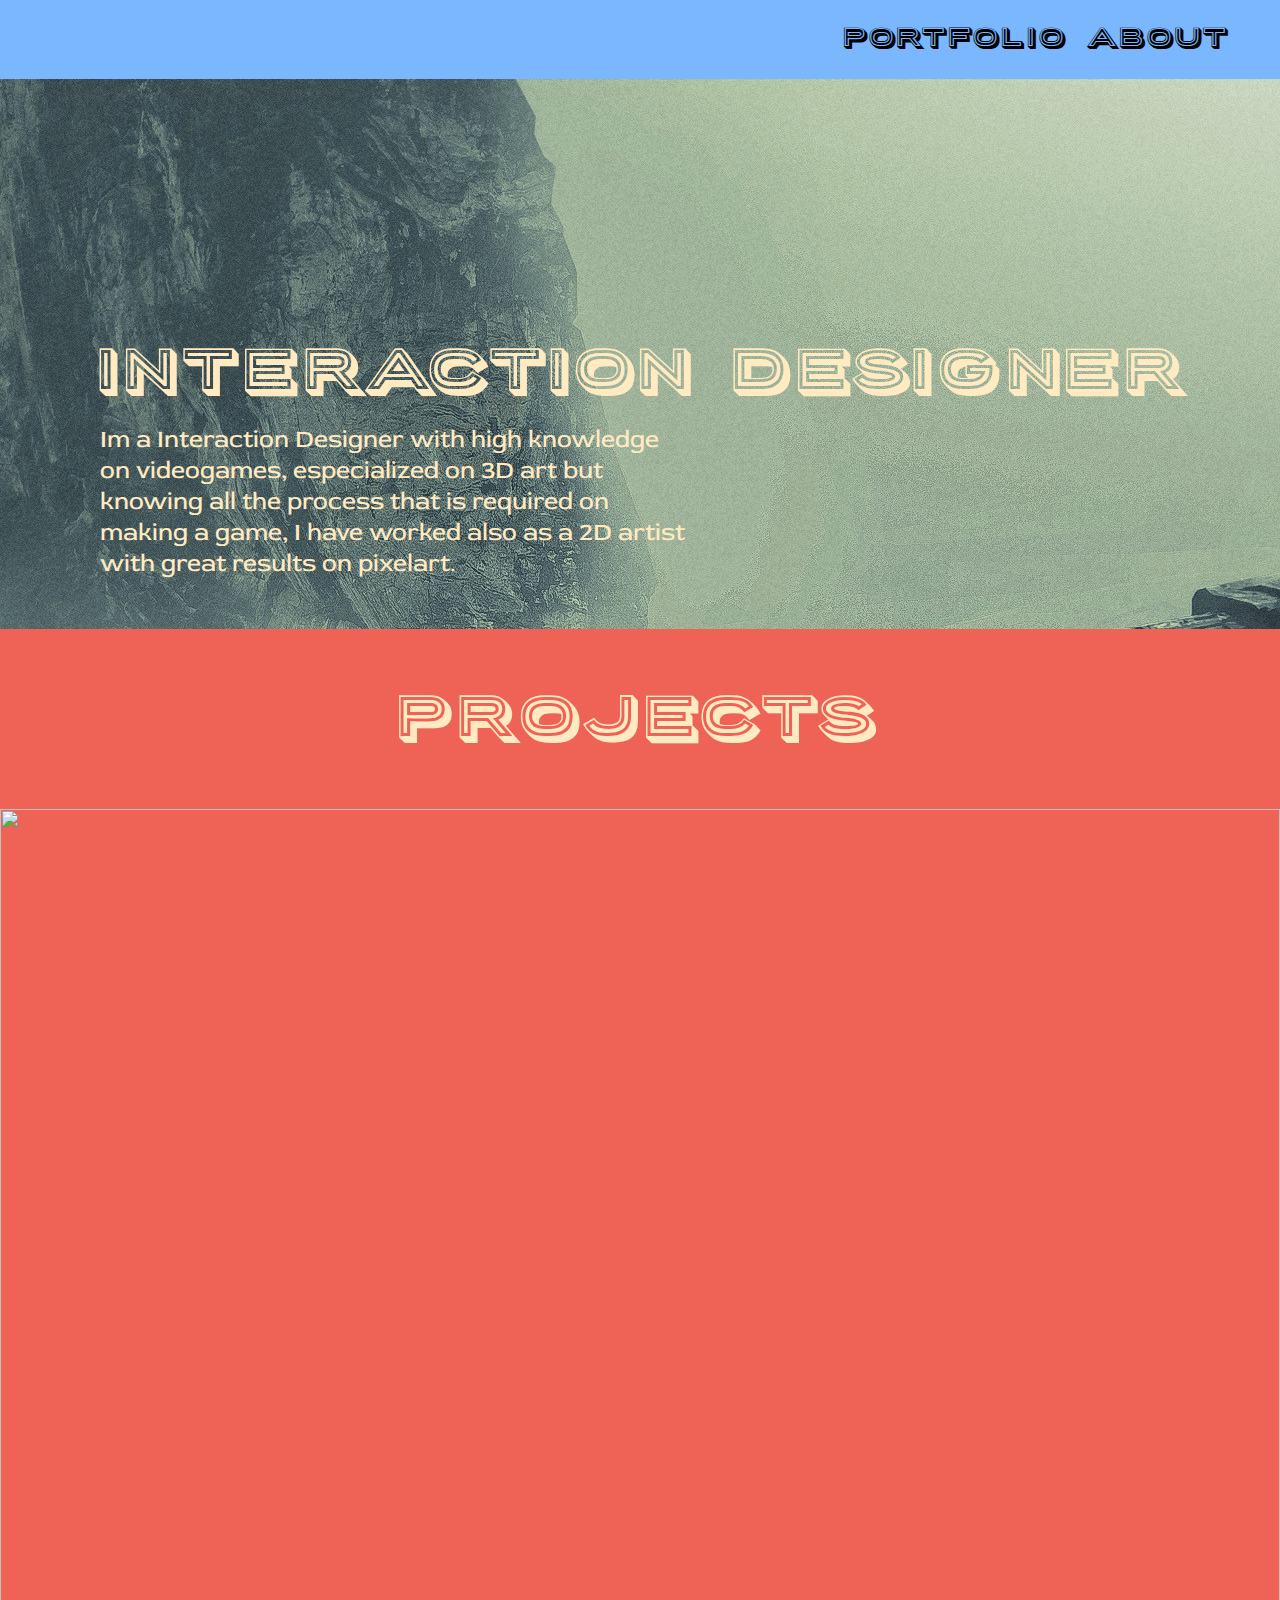
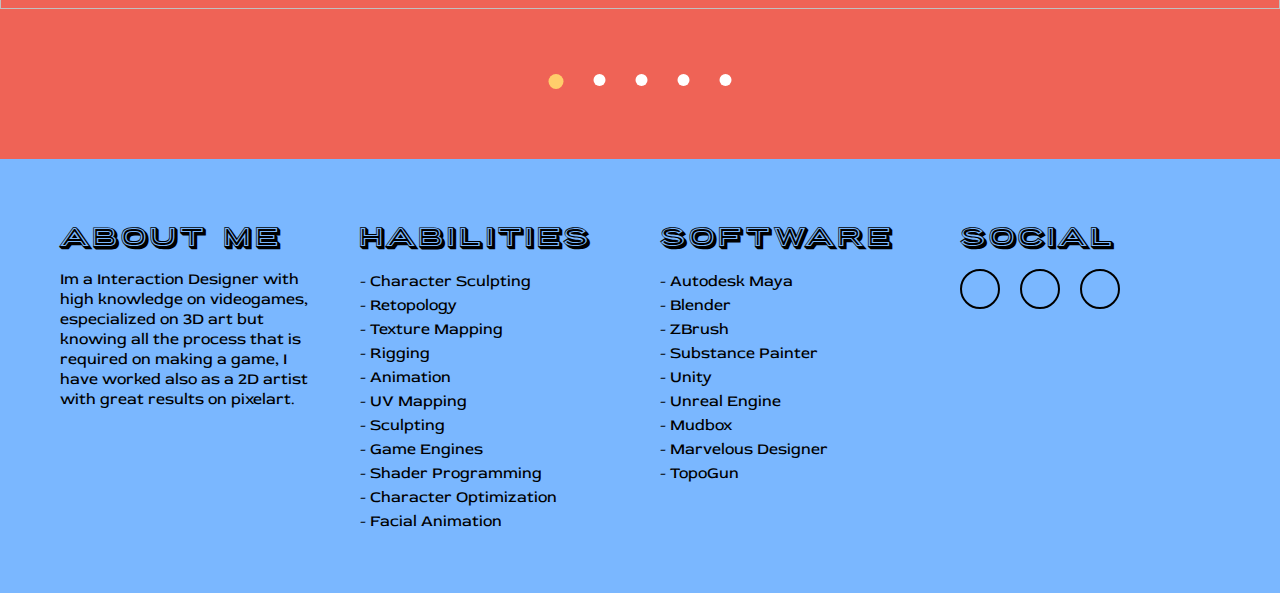
==== index.html @ d7b07656 "Update index.html" ====
<!DOCTYPE html>
<html lang="en">
<head>
    <meta charset="UTF-8">
    <meta name="viewport" content="width=device-width, initial-scale=1.0">
    <title>Portfolio</title>
    <link rel="stylesheet" href="./css/styles.css">
    <link rel="preconnect" href="https://fonts.googleapis.com">
    <link rel="preconnect" href="https://fonts.gstatic.com" crossorigin>
    <link href="https://fonts.googleapis.com/css2?family=Red+Rose:wght@300;400;600&display=swap" rel="stylesheet">
    <link rel="icon" href="https://cdn-icons-png.flaticon.com/512/4236/4236727.png">
</head>
<body>
    <header>
        <a href="index.html" class="logo"></a>
        <nav>
            <ul>
                <li>
                    <a href="index.html">Portfolio</a>
                    <div></div>
                </li>
                <li>
                    <a href="about.html">About</a>
                    <div></div>
                </li>
            </ul>
        </nav>
    </header>
    <section class="hero">
        <div class="container">
            <div>
                <h2>INTERACTION DESIGNER</h2>
                <p>Im a Interaction Designer with high knowledge on videogames, especialized on 3D art but knowing all the process that is required on making a game, I have worked also as a 2D artist with great results on pixelart.</p>
            </div>
        </div>
    </section>
    <section id="projects">
        <h2>Projects</h2>
        <div class="projects-grid">
            <section class="carrusel">
                <article id="carrusel-1">
                    <img src="https://cdna.artstation.com/p/assets/images/images/068/796/620/4k/jonjo-hemmens-radiator.jpg?1698679508" alt="">
                </article>
                <article id="carrusel-2">
                    <img src="https://pro2-bar-s3-cdn-cf1.myportfolio.com/42ac3919e29ee9802ebd13a0b72915e4/c5e3a306036abb557f864f03_rw_1920.jpg?h=31e84501c890b28e0ff402ede8350f8f" alt="">
                </article>
                <article id="carrusel-3">
                    <img src="https://preview.redd.it/nbh47myhll271.png?auto=webp&s=d8b175b0cc07316d48a7e1e84da1283de930851b" alt="">
                </article>
                <article id="carrusel-4">
                    <img src="https://pro2-bar-s3-cdn-cf1.myportfolio.com/42ac3919e29ee9802ebd13a0b72915e4/c5e3a306036abb557f864f03_rw_1920.jpg?h=31e84501c890b28e0ff402ede8350f8f" alt="">
                </article>
                <article id="carrusel-5">
                    <img src="https://preview.redd.it/nbh47myhll271.png?auto=webp&s=d8b175b0cc07316d48a7e1e84da1283de930851b" alt="">
                </article>
                <div class="buttons">
                    <button id="carr-btn-1" class="active"></button>
                    <button id="carr-btn-2"></button>
                    <button id="carr-btn-3"></button>
                    <button id="carr-btn-4"></button>
                    <button id="carr-btn-5"></button>
                </div>
            </section>
        </div>
    </section>
    <div class="pop_up">
        <button class="close_x"><i class="fa-light fa-x"></i></button>
        <article id="proyecto1">
        </article>
        <article id="proyecto2">
        </article>
        <article id="proyecto3">
            </article>
        <article id="proyecto4">
           </article>
        <article id="proyecto5">
        </article>
    </div>
    <footer>
        <div class="about-me">
            <h3>About me</h3>
            <p>Im a Interaction Designer with high knowledge on videogames, especialized on 3D art but knowing all the process that is required on making a game, I have worked also as a 2D artist with great results on pixelart.</p>
        </div>
        <div class="habilities">
            <h3>Habilities</h3>
            <ul>
                <li>
                    <a href="#">Character Sculpting</a>
                </li>
                <li>
                    <a href="#">Retopology</a>
                </li>
                <li>
                    <a href="#">Texture Mapping</a>
                </li>
                <li>
                    <a href="#">Rigging</a>
                </li>
                <li>
                    <a href="#">Animation</a>
                </li>
                <li>
                    <a href="#">UV Mapping</a>
                </li>
                <li>
                    <a href="#">Sculpting</a>
                </li>
                <li>
                    <a href="#">Game Engines</a>
                </li>
                <li>
                    <a href="#">Shader Programming</a>
                </li>
                <li>
                    <a href="#">Character Optimization</a>
                </li>
                <li>
                    <a href="#">Facial Animation</a>
                </li>
            </ul>
        </div>
        <div class="software">
            <h3>Software</h3>
            <ul>
                <li>
                    <a hraf="#">Autodesk Maya</a>
                </li>
                <li>
                    <a hraf="#">Blender</a>
                </li>
                <li>
                    <a hraf="#">ZBrush</a>
                </li>
                <li>
                    <a hraf="#">Substance Painter</a>
                </li>
                <li>
                    <a hraf="#">Unity</a>
                </li>
                <li>
                    <a hraf="#">Unreal Engine</a>
                </li>
                <li>
                    <a hraf="#">Mudbox</a>
                </li>
                <li>
                    <a hraf="#">Marvelous Designer</a>
                </li>
                <li>
                    <a hraf="#">TopoGun</a>
                </li>
            </ul>
        </div>
        <div class="social">
            <h3>Social</h3>
            <ul>
                <li>
                    <a href="https://www.linkedin.com/in/federico-arias-939ab428a/" target="_blank">
                        <i class="fa-brands fa-linkedin-in"></i>
                    </a>
                </li>
                <li>
                    <a href="https://www.artstation.com/federicoarias6" target="_blank">
                        <i class="fa-brands fa-artstation"></i>
                    </a>
                <li>
                    <a href="https://instagram.com/sr_carry?igshid=MmVlMjlkMTBhMg==" target="_blank">
                        <i class="fa-brands fa-instagram"></i>
                    </a>
                </li>
            </ul>
        </div>
        <script>
            let car1=document.querySelector('#carrusel-1')
            let car2=document.querySelector('#carrusel-2')
            let car3=document.querySelector('#carrusel-3')
            let car4=document.querySelector('#carrusel-4')
            let car5=document.querySelector('#carrusel-5')
            let carbtn1=document.querySelector('#carr-btn-1')
            let carbtn2=document.querySelector('#carr-btn-2')
            let carbtn3=document.querySelector('#carr-btn-3')
            let carbtn4=document.querySelector('#carr-btn-4')
            let carbtn5=document.querySelector('#carr-btn-5')

    
            let carrusel=[
                [car1,carbtn1],
                [car2,carbtn2],
                [car3,carbtn3],
                [car4,carbtn4],
                [car5,carbtn5],

            ]

            let proyecto1=document.querySelector("#proyecto1")
            let proyecto2=document.querySelector("#proyecto2")
            let proyecto3=document.querySelector("#proyecto3")
            let proyecto4=document.querySelector("#proyecto4")
            let proyecto5=document.querySelector("#proyecto5")

            let pop_up=document.querySelector(".pop_up")
            let close_x=document.querySelector(".close_x")

            carbtn1.addEventListener('click',()=>{
                desactivarCarrusel()
                carrusel[0][0].style.display='flex'
                carrusel[0][1].classList.add('active')
            })
            carbtn2.addEventListener('click',()=>{
                desactivarCarrusel()
                carrusel[1][0].style.display='flex'
                carrusel[1][1].classList.add('active')
            })
            carbtn3.addEventListener('click',()=>{
                desactivarCarrusel()
                carrusel[2][0].style.display='flex'
                carrusel[2][1].classList.add('active')
            })
            carbtn4.addEventListener('click',()=>{
                desactivarCarrusel()
                carrusel[3][0].style.display='flex'
                carrusel[3][1].classList.add('active')
            })
            carbtn5.addEventListener('click',()=>{
                desactivarCarrusel()
                carrusel[4][0].style.display='flex'
                carrusel[4][1].classList.add('active')
                
            })
            function desactivarCarrusel(){
                car1.style.display='none'
                car2.style.display='none'
                car3.style.display='none'
                car4.style.display='none'
                car5.style.display='none'
                carbtn1.classList.remove('active')
                carbtn2.classList.remove('active')
                carbtn3.classList.remove('active')
                carbtn4.classList.remove('active')
                carbtn5.classList.remove('active')
            }
            let loop=0
            setInterval(()=>{
                desactivarCarrusel()
                carrusel[loop][0].style.display='flex'
                carrusel[loop][1].classList.add('active')
                loop++
                if(loop>carrusel.length-1){
                    loop=0
                }
            },10000)



            car1.addEventListener("click",()=>{
                desactivarProyecto()
                proyecto1.style.display="flex"
                pop_up.classList.add("active")
                chimbo(proyecto1,
                'https://cdna.artstation.com/p/assets/images/images/068/771/154/4k/jonjo-hemmens-lighters.jpg?1698621695',
                'https://cdna.artstation.com/p/assets/images/images/068/796/620/4k/jonjo-hemmens-radiator.jpg?1698679508',
                'https://cdnb.artstation.com/p/assets/images/images/068/771/105/4k/jonjo-hemmens-furniture-01.jpg?1698621604')
            })

            car2.addEventListener("click",()=>{
                desactivarProyecto()
                proyecto2.style.display="flex"
                pop_up.classList.add("active")
                chimbo(proyecto2,
                'https://images.pexels.com/photos/18820159/pexels-photo-18820159/free-photo-of-nieve-madera-amanecer-paisaje.jpeg?auto=compress&cs=tinysrgb&w=1260&h=750&dpr=2',
                'https://images.pexels.com/photos/12360591/pexels-photo-12360591.jpeg?auto=compress&cs=tinysrgb&w=1260&h=750&dpr=2',
                'https://images.pexels.com/photos/18906748/pexels-photo-18906748/free-photo-of-ligero-amanecer-paisaje-puesta-de-sol.jpeg?auto=compress&cs=tinysrgb&w=1260&h=750&dpr=2')
            })

            car3.addEventListener("click",()=>{
                desactivarProyecto()
                proyecto3.style.display="flex"
                pop_up.classList.add("active")
                chimbo(proyecto3,
                'https://images.pexels.com/photos/15835031/pexels-photo-15835031/free-photo-of-nieve-ciudad-coches-carretera.jpeg?auto=compress&cs=tinysrgb&w=1260&h=750&dpr=2',
                'https://images.pexels.com/photos/13063591/pexels-photo-13063591.jpeg?auto=compress&cs=tinysrgb&w=1260&h=750&dpr=2',
                'https://images.pexels.com/photos/18963992/pexels-photo-18963992/free-photo-of-ciudad-calle-paso-de-peatones-urbano.jpeg?auto=compress&cs=tinysrgb&w=1260&h=750&dpr=2')
            })

            car4.addEventListener("click",()=>{
                desactivarProyecto()
                proyecto4.style.display="flex"
                pop_up.classList.add("active")
                chimbo(proyecto4,
                'https://images.pexels.com/photos/15835031/pexels-photo-15835031/free-photo-of-nieve-ciudad-coches-carretera.jpeg?auto=compress&cs=tinysrgb&w=1260&h=750&dpr=2',
                'https://images.pexels.com/photos/13063591/pexels-photo-13063591.jpeg?auto=compress&cs=tinysrgb&w=1260&h=750&dpr=2',
                'https://images.pexels.com/photos/18963992/pexels-photo-18963992/free-photo-of-ciudad-calle-paso-de-peatones-urbano.jpeg?auto=compress&cs=tinysrgb&w=1260&h=750&dpr=2')
            })

            car5.addEventListener("click",()=>{
                desactivarProyecto()
                proyecto5.style.display="flex"
                pop_up.classList.add("active")
                chimbo(proyecto5,
                'https://images.pexels.com/photos/15835031/pexels-photo-15835031/free-photo-of-nieve-ciudad-coches-carretera.jpeg?auto=compress&cs=tinysrgb&w=1260&h=750&dpr=2',
                'https://images.pexels.com/photos/13063591/pexels-photo-13063591.jpeg?auto=compress&cs=tinysrgb&w=1260&h=750&dpr=2',
                'https://images.pexels.com/photos/18963992/pexels-photo-18963992/free-photo-of-ciudad-calle-paso-de-peatones-urbano.jpeg?auto=compress&cs=tinysrgb&w=1260&h=750&dpr=2')
            })

            close_x.addEventListener("click",()=>{
                pop_up.classList.remove("active")
                let slide=document.querySelector(".slide")
                setTimeout(() => {
                    slide.classList.remove('open')
                }, 800);
            })

            function desactivarProyecto() {
                proyecto1.style.display="none"
                proyecto2.style.display="none"
                proyecto3.style.display="none"
                proyecto4.style.display="none"
                proyecto5.style.display="none"
            }

            function chimbo(myProject,link1,link2,link3){
                proyecto1.innerHTML=''
                proyecto2.innerHTML=''
                proyecto3.innerHTML=''
                proyecto4.innerHTML=''
                proyecto5.innerHTML=''
                myProject.innerHTML=`
                <div class="slide">
                    <div class="slide-inner">
                        <input class="slide-open" type="radio" id="slide-1" 
                            name="slide" aria-hidden="true" hidden="" checked="checked">
                        <div class="slide-item">
                            <img src="${link1}">
                        </div>
                        <input class="slide-open" type="radio" id="slide-2" 
                            name="slide" aria-hidden="true" hidden="">
                        <div class="slide-item">
                            <img src="${link2}">
                        </div>
                        <input class="slide-open" type="radio" id="slide-3" 
                            name="slide" aria-hidden="true" hidden="">
                        <div class="slide-item">
                            <img src="${link3}">
                        </div>
                        <label for="slide-3" class="slide-control prev control-1">‹</label>
                        <label for="slide-2" class="slide-control next control-1">›</label>
                        <label for="slide-1" class="slide-control prev control-2">‹</label>\
                    </div>
                </div>`
            let slide=document.querySelector(".slide")
                slide.classList.add('open')
            }
        </script>
    </footer>
    <script src="https://kit.fontawesome.com/c650fad659.js" crossorigin="anonymous"></script>
</body>
</html>
---- css/styles.css ----
@font-face {
    font-family: 'porter';
    src: url('../assets/fonts/porter-sans-inline-block.ttf') format('truetype');
}
:root{
    --primary-blue: #7AB7FF;
    --primary-pink: #C187AF;
    --primary-purple: #925483;
    --secondary-purple: #9D5A8D;
    --primary-salmon: #EF6356;
    --primary-yellow: #FFEAC1;
}
*{
    margin: 0;
    padding: 0;
    box-sizing: border-box;
    font-family: 'Porter', sans-serif;
}
p, a{
    font-family: 'Red Rose', serif;
    
}
h1,h2,h3,h4,h5,h6{
    font-weight: 300;
    text-transform: capitalize;
}
h2{
    font-size: 56px;
}
header{
    background-color: var(--primary-blue);
    padding: 20px 50px;
    display: flex;
    justify-content: space-between;
    align-items: center;
}
header a.logo{
    color: black;
    font-family: 'Porter', sans-serif;
    font-size: 32px;
    text-decoration: none;
    text-transform: capitalize;
}
header nav ul{
    display: flex;
    gap: 20px;
    list-style: none;
}
header nav ul li a{
    color: black;
    font-family: 'Porter', sans-serif;
    font-size: 25px;
    text-decoration: none;
}
nav ul li div{
    background-color: black;
    width: 0px;
    height: 2px;
    transition: .2s;
}
nav ul li:hover div{
    width: 100%;
    transition: .2s;
}
section.hero{
    background-color: var(--primary-pink);
    width: 100%;
    display: flex;
    justify-content: center;
}
.hero p{
    font-size: 25px;
}
section.hero div.container{
    background-image: url('../assets/Images/Background.jpg');
    width: 100%;
    height: 550px;
    position: relative;
}
section.hero div.container div{
    position: absolute;
    left: 100px;
    bottom: 50px;
}
section.hero div.container div h2{
    color: #FFEAC1;
    margin-bottom: 12px;
}
section.hero div.container div p{
    color: #FFEAC1;
    max-width: 50%;
}
section#projects, section#models{
    
    display: flex;
    flex-direction: column;
    align-items: center;
}
section#projects{
    background-color: var(--primary-salmon);
}
section#models{
    background-color: var(--secondary-purple);
}
section#projects h2, section#models h2{
    padding:  50px;
    color: var(--primary-yellow);
}
section#projects div.projects-grid img, section#models div.projects-grid img{
    width: 100%;
    height: 800px;
    object-fit: cover;
    
}
section#projects div.projects-grid, section#models div.projects-grid{
    width: 100%;
    display: flex;
    justify-content: center;
    flex-wrap: wrap;
    gap: 20px;
}

section#projects div.projects-grid h3, section#models div.projects-grid h3{
    color: var(--primary-yellow);
    font-size: 20px;
    text-transform: capitalize;
}
section.projects div.projects-grid p, section.models div.projects-grid p{
    color: var(--primary-yellow);
}
footer{
    background-color: var(--primary-blue);
    padding: 40px;
    display: flex;
}
footer div{
    width: 50%;
    padding: 20px;
}
footer div h3{
    margin-bottom: 12px;
    font-size: 26px;
    text-transform: capitalize;
}
footer div p{
    font-size: 16px;
}
footer div ul{
    list-style: none;
}
footer div ul li a{
    color: black;
    text-decoration: none;
}
footer div.social ul{
    display: flex;
    gap: 20px;
}
footer div.social ul li a{
    width: 40px;
    height: 40px;
    display: flex;
    justify-content: center;
    align-items: center;
    border: solid 2px black;
    border-radius: 50%;
    transition: .2s;
}
footer div.habilities li a::before, footer div.software li a::before{
    content: "-   ";
}
footer div.social ul li a:hover{
    background: black;
    color: var(--primary-blue);
    transition: .2s;
}
.carrusel{
    background-color: #EF6356;
    width: 100%;
    max-width: 100%;
    height: 950px;
    position: relative;
    overflow-y: hidden;
}
.carrusel article{
    width: 100%;
    height: 950px;
}

.buttons{
    display: flex;
    gap: 30px;
    position: absolute;
    left: 50%;
    bottom: 70px;
    transform: translateX(-50%);
}
.buttons button{
    background-color: white;
    width: 12px;
    height: 12px;
    border: none;
    border-radius: 100%;
    cursor: pointer;
}
.buttons button.active{
    width: 15px;
    height: 15px;
    bottom: 15px;
    background-color: rgb(255, 206, 107);
}
.pop_up{
    width: 100%;
    height: 100vh;
    backdrop-filter: blur(5px);
    position: fixed;
    top: 0;
    left: 0;
    transform: translateY(-100vh);
    transition: 1s;
    background-color: #00000080;
}
.pop_up.active{
    transform: translateY(0);
    transition: 1s;
}
.pop_up i{
    color: white;
    font-size: 60px;
}
.pop_up button{
    position: absolute;
    right: 0;
    margin: 30px;
    background: none;
    border: none;
}
.pop_up article{
    display: none;
}




.slide {
    position: relative;
    box-shadow: 0px 1px 6px rgba(0, 0, 0, 0.64);
}
.slide.open{
    margin-top: 200px;
}
.slide-inner {
    position: relative;
    overflow: hidden;
    width: 100%;
    height: 600px;
}
.slide-open:checked + .slide-item {
    position: static;
    opacity: 100;
}
.slide-item {
    position: absolute;
    opacity: 0;
    -webkit-transition: opacity 0.6s ease-out;
    transition: opacity 0.6s ease-out;
}
.slide-item img {
    display: block;
    height: auto;
    width: 100vw;
    max-width: 100vw;
}
.slide-control {
    border-radius: 50%;
    color: #fff;
    cursor: pointer;
    display: none;
    font-size: 70px;
    height: 40px;
    line-height: 35px;
    position: absolute;
    top: 50%;
    -webkit-transform: translate(0, -50%);
    cursor: pointer;
    -ms-transform: translate(0, -50%);
    transform: translate(0, -50%);
    text-align: center;
    width: 40px;
    z-index: 10;
}
.slide-control.prev {
    left: 2%;
}
.slide-control.next {
    right: 2%;
}
.slide-control:hover {
    color: gray;
}
#slide-1:checked ~ .control-1,
#slide-2:checked ~ .control-2,
#slide-3:checked ~ .control-3,
#slide-1:checked ~ .control-4,
#slide-2:checked ~ .control-5,
#slide-3:checked ~ .control-6,
#slide-1:checked ~ .control-7,
#slide-2:checked ~ .control-8,
#slide-3:checked ~ .control-9 {
    display: block;
}

#titulo {
    width: 100%;
    position: absolute;
    padding: 0px;
    margin: 0px auto;
    text-align: center;
    font-size: 27px;
    color: rgba(255, 255, 255, 1);
    font-family: 'Open Sans', sans-serif;
    z-index: 9999;
    text-shadow: 0px 1px 2px rgba(0, 0, 0, 0.33), 
         -1px 0px 2px rgba(255, 255, 255, 0);
}
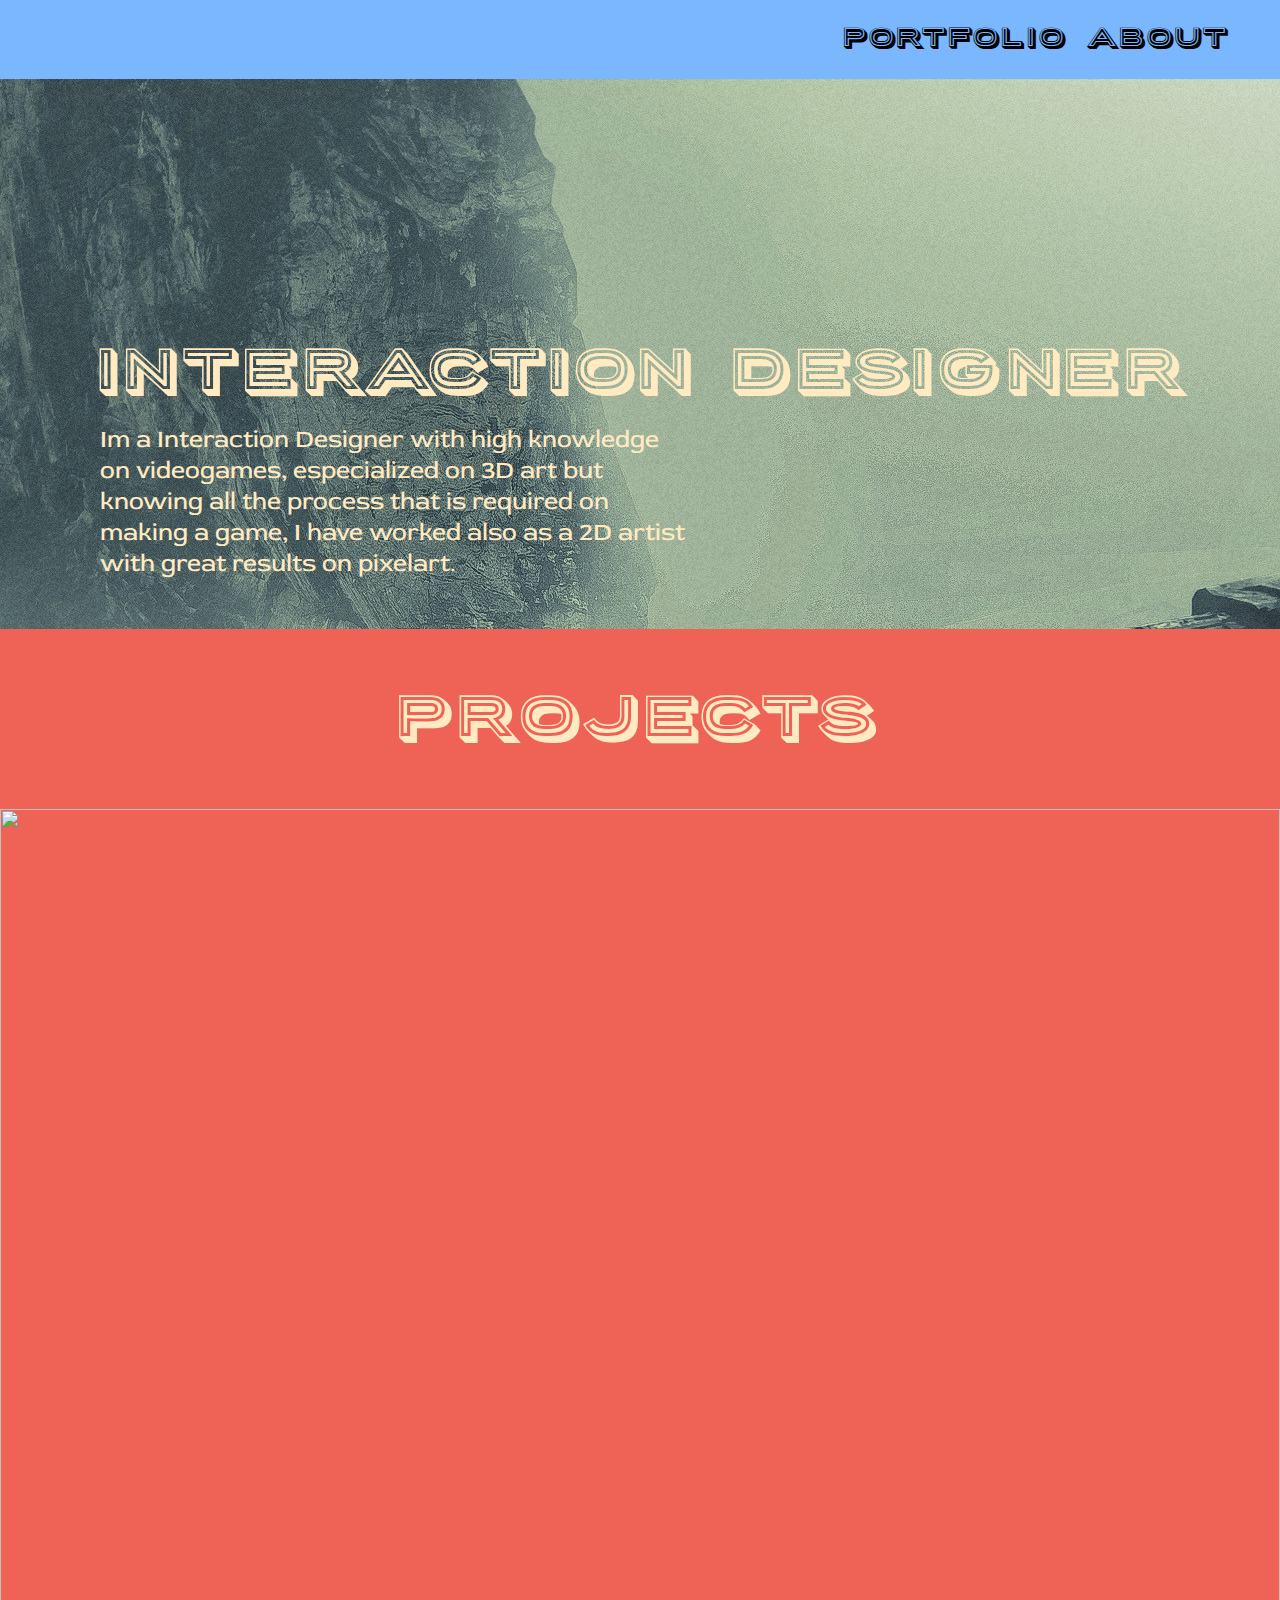
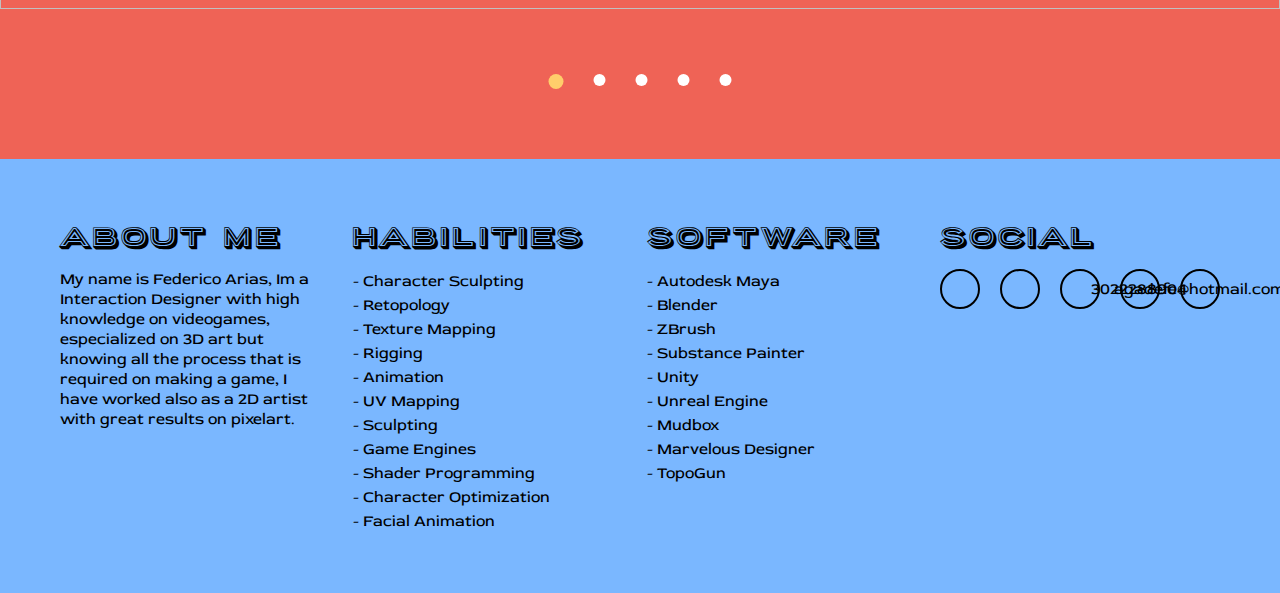
==== commit 5d66880b: "Update index.html" ====
--- a/index.html
+++ b/index.html
@@ -39,19 +39,19 @@
         <div class="projects-grid">
             <section class="carrusel">
                 <article id="carrusel-1">
-                    <img src="https://cdna.artstation.com/p/assets/images/images/068/796/620/4k/jonjo-hemmens-radiator.jpg?1698679508" alt="">
+                    <img src="https://cdna.artstation.com/p/assets/images/images/075/278/234/large/federico-arias-pc.jpg?1714149091" alt="">
                 </article>
                 <article id="carrusel-2">
-                    <img src="https://pro2-bar-s3-cdn-cf1.myportfolio.com/42ac3919e29ee9802ebd13a0b72915e4/c5e3a306036abb557f864f03_rw_1920.jpg?h=31e84501c890b28e0ff402ede8350f8f" alt="">
+                    <img src="https://cdna.artstation.com/p/assets/images/images/069/471/450/large/nina-shaw-screenshot002.jpg?1700214817" alt="">
                 </article>
                 <article id="carrusel-3">
-                    <img src="https://preview.redd.it/nbh47myhll271.png?auto=webp&s=d8b175b0cc07316d48a7e1e84da1283de930851b" alt="">
+                    <img src="https://cdna.artstation.com/p/assets/images/images/075/272/976/large/federico-arias-final-render.jpg?1714138903" alt="">
                 </article>
                 <article id="carrusel-4">
-                    <img src="https://pro2-bar-s3-cdn-cf1.myportfolio.com/42ac3919e29ee9802ebd13a0b72915e4/c5e3a306036abb557f864f03_rw_1920.jpg?h=31e84501c890b28e0ff402ede8350f8f" alt="">
+                    <img src="https://cdnb.artstation.com/p/assets/images/images/075/275/205/large/federico-arias-final-render.jpg?1714143047" alt="">
                 </article>
                 <article id="carrusel-5">
-                    <img src="https://preview.redd.it/nbh47myhll271.png?auto=webp&s=d8b175b0cc07316d48a7e1e84da1283de930851b" alt="">
+                    <img src="https://cdna.artstation.com/p/assets/images/images/075/278/820/large/federico-arias-hologram-render.jpg?1714150268" alt="">
                 </article>
                 <div class="buttons">
                     <button id="carr-btn-1" class="active"></button>
@@ -79,7 +79,7 @@
     <footer>
         <div class="about-me">
             <h3>About me</h3>
-            <p>Im a Interaction Designer with high knowledge on videogames, especialized on 3D art but knowing all the process that is required on making a game, I have worked also as a 2D artist with great results on pixelart.</p>
+            <p>My name is Federico Arias, Im a Interaction Designer with high knowledge on videogames, especialized on 3D art but knowing all the process that is required on making a game, I have worked also as a 2D artist with great results on pixelart.</p>
         </div>
         <div class="habilities">
             <h3>Habilities</h3>
@@ -155,7 +155,7 @@
             <h3>Social</h3>
             <ul>
                 <li>
-                    <a href="https://www.linkedin.com/in/federico-arias-939ab428a/" target="_blank">
+                    <a href="https://www.linkedin.com/in/federico-arias-4066752a4/" target="_blank">
                         <i class="fa-brands fa-linkedin-in"></i>
                     </a>
                 </li>
@@ -168,6 +168,13 @@
                         <i class="fa-brands fa-instagram"></i>
                     </a>
                 </li>
+                <li>
+                    <a hraf="#">3022288904</a>
+                </li>
+                <li>
+                    <a hraf="#">agadefe@hotmail.com</a>
+                </li>
+                
             </ul>
         </div>
         <script>
@@ -256,50 +263,50 @@
                 desactivarProyecto()
                 proyecto1.style.display="flex"
                 pop_up.classList.add("active")
-                chimbo(proyecto1,
-                'https://cdna.artstation.com/p/assets/images/images/068/771/154/4k/jonjo-hemmens-lighters.jpg?1698621695',
-                'https://cdna.artstation.com/p/assets/images/images/068/796/620/4k/jonjo-hemmens-radiator.jpg?1698679508',
-                'https://cdnb.artstation.com/p/assets/images/images/068/771/105/4k/jonjo-hemmens-furniture-01.jpg?1698621604')
+                awesomeFunction('s1',proyecto1,
+                'https://cdna.artstation.com/p/assets/images/images/075/278/220/large/federico-arias-biper-render-final.jpg?1714149077',
+                'https://cdnb.artstation.com/p/assets/images/images/075/278/201/large/federico-arias-phone-render.jpg?1714149060',
+                'https://cdna.artstation.com/p/assets/images/images/075/278/214/large/federico-arias-phone-wireframe.jpg?1714149072')
             })
 
             car2.addEventListener("click",()=>{
                 desactivarProyecto()
                 proyecto2.style.display="flex"
                 pop_up.classList.add("active")
-                chimbo(proyecto2,
-                'https://images.pexels.com/photos/18820159/pexels-photo-18820159/free-photo-of-nieve-madera-amanecer-paisaje.jpeg?auto=compress&cs=tinysrgb&w=1260&h=750&dpr=2',
-                'https://images.pexels.com/photos/12360591/pexels-photo-12360591.jpeg?auto=compress&cs=tinysrgb&w=1260&h=750&dpr=2',
-                'https://images.pexels.com/photos/18906748/pexels-photo-18906748/free-photo-of-ligero-amanecer-paisaje-puesta-de-sol.jpeg?auto=compress&cs=tinysrgb&w=1260&h=750&dpr=2')
+                awesomeFunction('s2',proyecto2,
+                'https://cdna.artstation.com/p/assets/images/images/069/471/462/large/nina-shaw-screenshot006.jpg?1700214836',
+                'https://cdna.artstation.com/p/assets/images/images/069/471/450/large/nina-shaw-screenshot002.jpg?1700214817',
+                'https://cdna.artstation.com/p/assets/images/images/069/471/454/large/nina-shaw-screenshot003.jpg?1700214821')
             })
 
             car3.addEventListener("click",()=>{
                 desactivarProyecto()
                 proyecto3.style.display="flex"
                 pop_up.classList.add("active")
-                chimbo(proyecto3,
-                'https://images.pexels.com/photos/15835031/pexels-photo-15835031/free-photo-of-nieve-ciudad-coches-carretera.jpeg?auto=compress&cs=tinysrgb&w=1260&h=750&dpr=2',
-                'https://images.pexels.com/photos/13063591/pexels-photo-13063591.jpeg?auto=compress&cs=tinysrgb&w=1260&h=750&dpr=2',
-                'https://images.pexels.com/photos/18963992/pexels-photo-18963992/free-photo-of-ciudad-calle-paso-de-peatones-urbano.jpeg?auto=compress&cs=tinysrgb&w=1260&h=750&dpr=2')
+                awesomeFunction('s3',proyecto3,
+                'https://cdna.artstation.com/p/assets/images/images/075/272/972/large/federico-arias-final-render-back.jpg?1714138898',
+                'https://cdna.artstation.com/p/assets/images/images/075/272/984/large/federico-arias-solid.jpg?1714138914',
+                'https://cdna.artstation.com/p/assets/images/images/075/272/988/large/federico-arias-wireframe.jpg?1714138923')
             })
 
             car4.addEventListener("click",()=>{
                 desactivarProyecto()
                 proyecto4.style.display="flex"
                 pop_up.classList.add("active")
-                chimbo(proyecto4,
-                'https://images.pexels.com/photos/15835031/pexels-photo-15835031/free-photo-of-nieve-ciudad-coches-carretera.jpeg?auto=compress&cs=tinysrgb&w=1260&h=750&dpr=2',
-                'https://images.pexels.com/photos/13063591/pexels-photo-13063591.jpeg?auto=compress&cs=tinysrgb&w=1260&h=750&dpr=2',
-                'https://images.pexels.com/photos/18963992/pexels-photo-18963992/free-photo-of-ciudad-calle-paso-de-peatones-urbano.jpeg?auto=compress&cs=tinysrgb&w=1260&h=750&dpr=2')
+                awesomeFunction('s4',proyecto4,
+                'https://cdnb.artstation.com/p/assets/images/images/075/275/201/large/federico-arias-final-render-back.jpg?1714143040',
+                'https://cdna.artstation.com/p/assets/images/images/075/275/210/large/federico-arias-solid.jpg?1714143059',
+                'https://cdnb.artstation.com/p/assets/images/images/075/275/197/large/federico-arias-wireframe.jpg?1714143034')
             })
 
             car5.addEventListener("click",()=>{
                 desactivarProyecto()
                 proyecto5.style.display="flex"
                 pop_up.classList.add("active")
-                chimbo(proyecto5,
-                'https://images.pexels.com/photos/15835031/pexels-photo-15835031/free-photo-of-nieve-ciudad-coches-carretera.jpeg?auto=compress&cs=tinysrgb&w=1260&h=750&dpr=2',
-                'https://images.pexels.com/photos/13063591/pexels-photo-13063591.jpeg?auto=compress&cs=tinysrgb&w=1260&h=750&dpr=2',
-                'https://images.pexels.com/photos/18963992/pexels-photo-18963992/free-photo-of-ciudad-calle-paso-de-peatones-urbano.jpeg?auto=compress&cs=tinysrgb&w=1260&h=750&dpr=2')
+                awesomeFunction('s5',proyecto5,
+                'https://cdna.artstation.com/p/assets/images/images/075/278/820/large/federico-arias-hologram-render.jpg?1714150268',
+                'https://cdnb.artstation.com/p/assets/images/images/075/278/825/large/federico-arias-hologram-solid.jpg?1714150273',
+                'https://cdna.artstation.com/p/assets/images/images/075/278/812/large/federico-arias-hologram-wireframe.jpg?1714150263')
             })
 
             close_x.addEventListener("click",()=>{
@@ -318,36 +325,37 @@
                 proyecto5.style.display="none"
             }
 
-            function chimbo(myProject,link1,link2,link3){
-                proyecto1.innerHTML=''
-                proyecto2.innerHTML=''
-                proyecto3.innerHTML=''
-                proyecto4.innerHTML=''
-                proyecto5.innerHTML=''
+            function awesomeFunction(preid,myProject,link1,link2,link3){
+                console.log(link1);
+                console.log(link2);
+                console.log(link3);
                 myProject.innerHTML=`
                 <div class="slide">
                     <div class="slide-inner">
-                        <input class="slide-open" type="radio" id="slide-1" 
-                            name="slide" aria-hidden="true" hidden="" checked="checked">
+                        <input class="slide-open" type="radio" id="${preid}-slide-1" name="slide" aria-hidden="true"  checked="checked">
                         <div class="slide-item">
                             <img src="${link1}">
                         </div>
-                        <input class="slide-open" type="radio" id="slide-2" 
-                            name="slide" aria-hidden="true" hidden="">
+                        <input class="slide-open" type="radio" id="${preid}-slide-2" name="slide" aria-hidden="true" >
                         <div class="slide-item">
                             <img src="${link2}">
                         </div>
-                        <input class="slide-open" type="radio" id="slide-3" 
-                            name="slide" aria-hidden="true" hidden="">
+                        <input class="slide-open" type="radio" id="${preid}-slide-3" name="slide" aria-hidden="true" >
                         <div class="slide-item">
                             <img src="${link3}">
                         </div>
-                        <label for="slide-3" class="slide-control prev control-1">‹</label>
-                        <label for="slide-2" class="slide-control next control-1">›</label>
-                        <label for="slide-1" class="slide-control prev control-2">‹</label>\
+                        <label for="${preid}-slide-3" class="slide-control prev control-1">‹</label>
+                        <label for="${preid}-slide-2" class="slide-control next control-2">›</label>
+                        <label for="${preid}-slide-1" class="slide-control prev control-3">‹</label>
+                        <label for="${preid}-slide-3" class="slide-control next control-4">›</label>
+                        <label for="${preid}-slide-2" class="slide-control prev control-5">‹</label>
+                        <label for="${preid}-slide-1" class="slide-control next control-6">›</label>
                     </div>
                 </div>`
-            let slide=document.querySelector(".slide")
+                console.log(link1);
+                console.log(link2);
+                console.log(link3);
+                let slide=document.querySelector(".slide")
                 slide.classList.add('open')
             }
         </script>
--- a/css/styles.css
+++ b/css/styles.css
@@ -241,19 +241,25 @@
 
 
 
-
+.close_x{
+    z-index: 2;
+}
 .slide {
     position: relative;
     box-shadow: 0px 1px 6px rgba(0, 0, 0, 0.64);
 }
 .slide.open{
-    margin-top: 200px;
+    height: 100vh;
 }
 .slide-inner {
+    margin-top: 20vh;
     position: relative;
     overflow: hidden;
     width: 100%;
-    height: 600px;
+    height: 80vh;
+}
+.slide-open{
+    display: none;
 }
 .slide-open:checked + .slide-item {
     position: static;
@@ -261,15 +267,20 @@
 }
 .slide-item {
     position: absolute;
+    left: 0;
+    bottom: 0;
     opacity: 0;
     -webkit-transition: opacity 0.6s ease-out;
     transition: opacity 0.6s ease-out;
+    pointer-events: none;
 }
 .slide-item img {
+
     display: block;
-    height: auto;
-    width: 100vw;
-    max-width: 100vw;
+    height: 80vh;
+    width: 100vw;  
+    object-fit: cover;
+    object-position: center;
 }
 .slide-control {
     border-radius: 50%;
@@ -287,26 +298,46 @@
     transform: translate(0, -50%);
     text-align: center;
     width: 40px;
-    z-index: 10;
 }
 .slide-control.prev {
-    left: 2%;
+    left: 4%;
 }
 .slide-control.next {
-    right: 2%;
+    right: 4%;
 }
 .slide-control:hover {
     color: gray;
 }
-#slide-1:checked ~ .control-1,
-#slide-2:checked ~ .control-2,
-#slide-3:checked ~ .control-3,
-#slide-1:checked ~ .control-4,
-#slide-2:checked ~ .control-5,
-#slide-3:checked ~ .control-6,
-#slide-1:checked ~ .control-7,
-#slide-2:checked ~ .control-8,
-#slide-3:checked ~ .control-9 {
+#s1-slide-1:checked ~ .control-1,
+#s1-slide-1:checked ~ .control-2,
+#s1-slide-2:checked ~ .control-3,
+#s1-slide-2:checked ~ .control-4,
+#s1-slide-3:checked ~ .control-5,
+#s1-slide-3:checked ~ .control-6,
+#s2-slide-1:checked ~ .control-1,
+#s2-slide-1:checked ~ .control-2,
+#s2-slide-2:checked ~ .control-3,
+#s2-slide-2:checked ~ .control-4,
+#s2-slide-3:checked ~ .control-5,
+#s2-slide-3:checked ~ .control-6,
+#s3-slide-1:checked ~ .control-1,
+#s3-slide-1:checked ~ .control-2,
+#s3-slide-2:checked ~ .control-3,
+#s3-slide-2:checked ~ .control-4,
+#s3-slide-3:checked ~ .control-5,
+#s3-slide-3:checked ~ .control-6,
+#s4-slide-1:checked ~ .control-1,
+#s4-slide-1:checked ~ .control-2,
+#s4-slide-2:checked ~ .control-3,
+#s4-slide-2:checked ~ .control-4,
+#s4-slide-3:checked ~ .control-5,
+#s4-slide-3:checked ~ .control-6,
+#s5-slide-1:checked ~ .control-1,
+#s5-slide-1:checked ~ .control-2,
+#s5-slide-2:checked ~ .control-3,
+#s5-slide-2:checked ~ .control-4,
+#s5-slide-3:checked ~ .control-5,
+#s5-slide-3:checked ~ .control-6{
     display: block;
 }
 
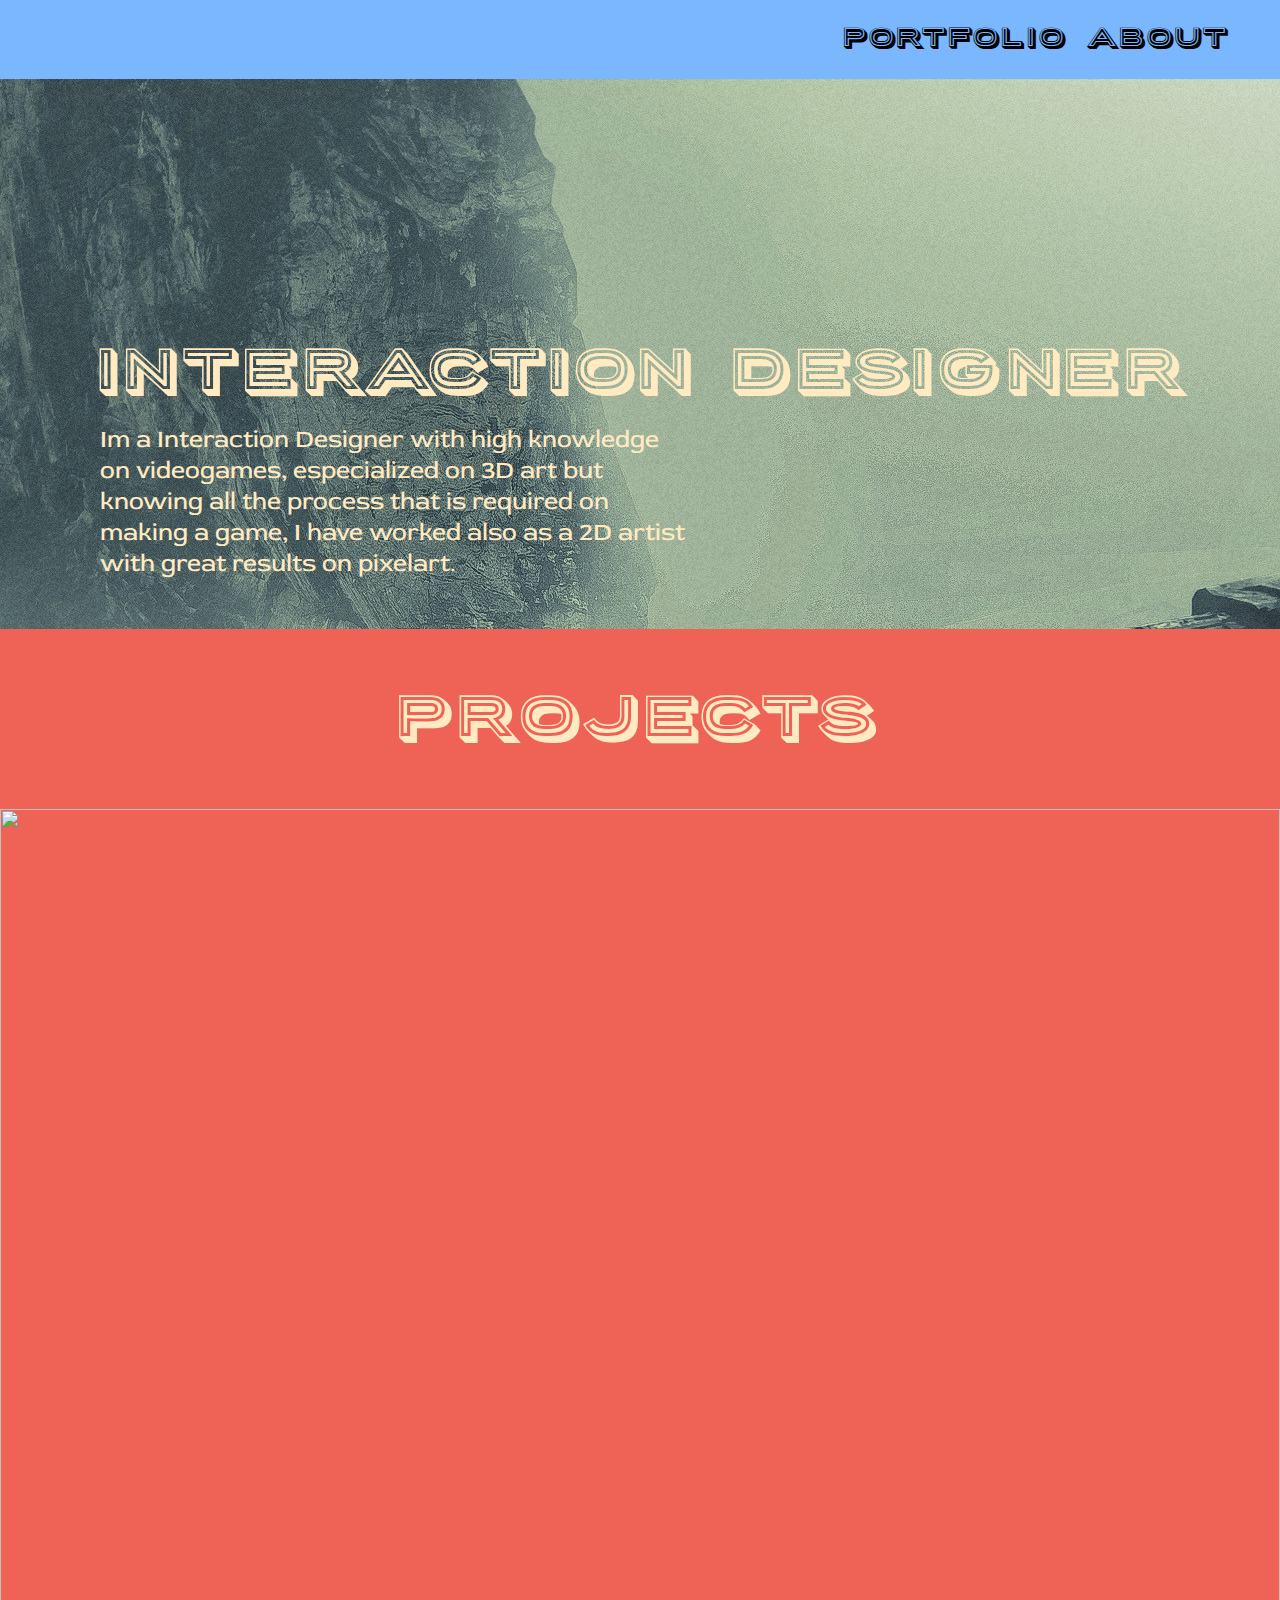
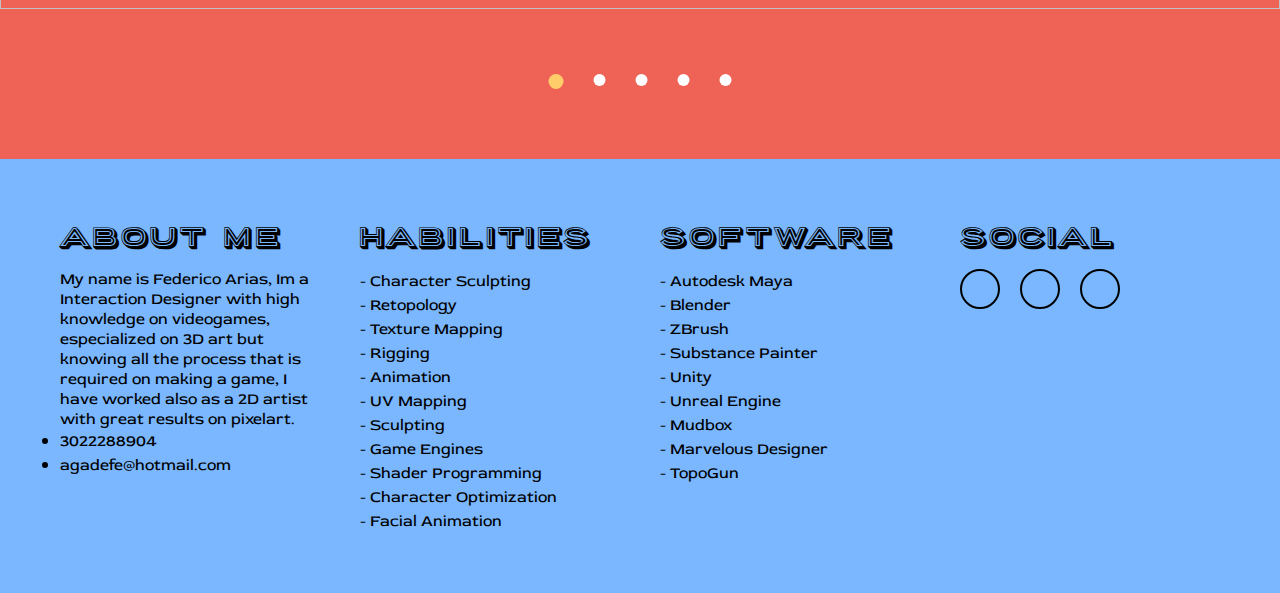
==== commit 9f5807e1: "Update index.html" ====
--- a/index.html
+++ b/index.html
@@ -80,6 +80,12 @@
         <div class="about-me">
             <h3>About me</h3>
             <p>My name is Federico Arias, Im a Interaction Designer with high knowledge on videogames, especialized on 3D art but knowing all the process that is required on making a game, I have worked also as a 2D artist with great results on pixelart.</p>
+            <li>
+                 <a hraf="#">3022288904</a>
+            </li>
+             <li>
+                 <a hraf="#">agadefe@hotmail.com</a>
+            </li>
         </div>
         <div class="habilities">
             <h3>Habilities</h3>
@@ -168,12 +174,7 @@
                         <i class="fa-brands fa-instagram"></i>
                     </a>
                 </li>
-                <li>
-                    <a hraf="#">3022288904</a>
-                </li>
-                <li>
-                    <a hraf="#">agadefe@hotmail.com</a>
-                </li>
+              
                 
             </ul>
         </div>
